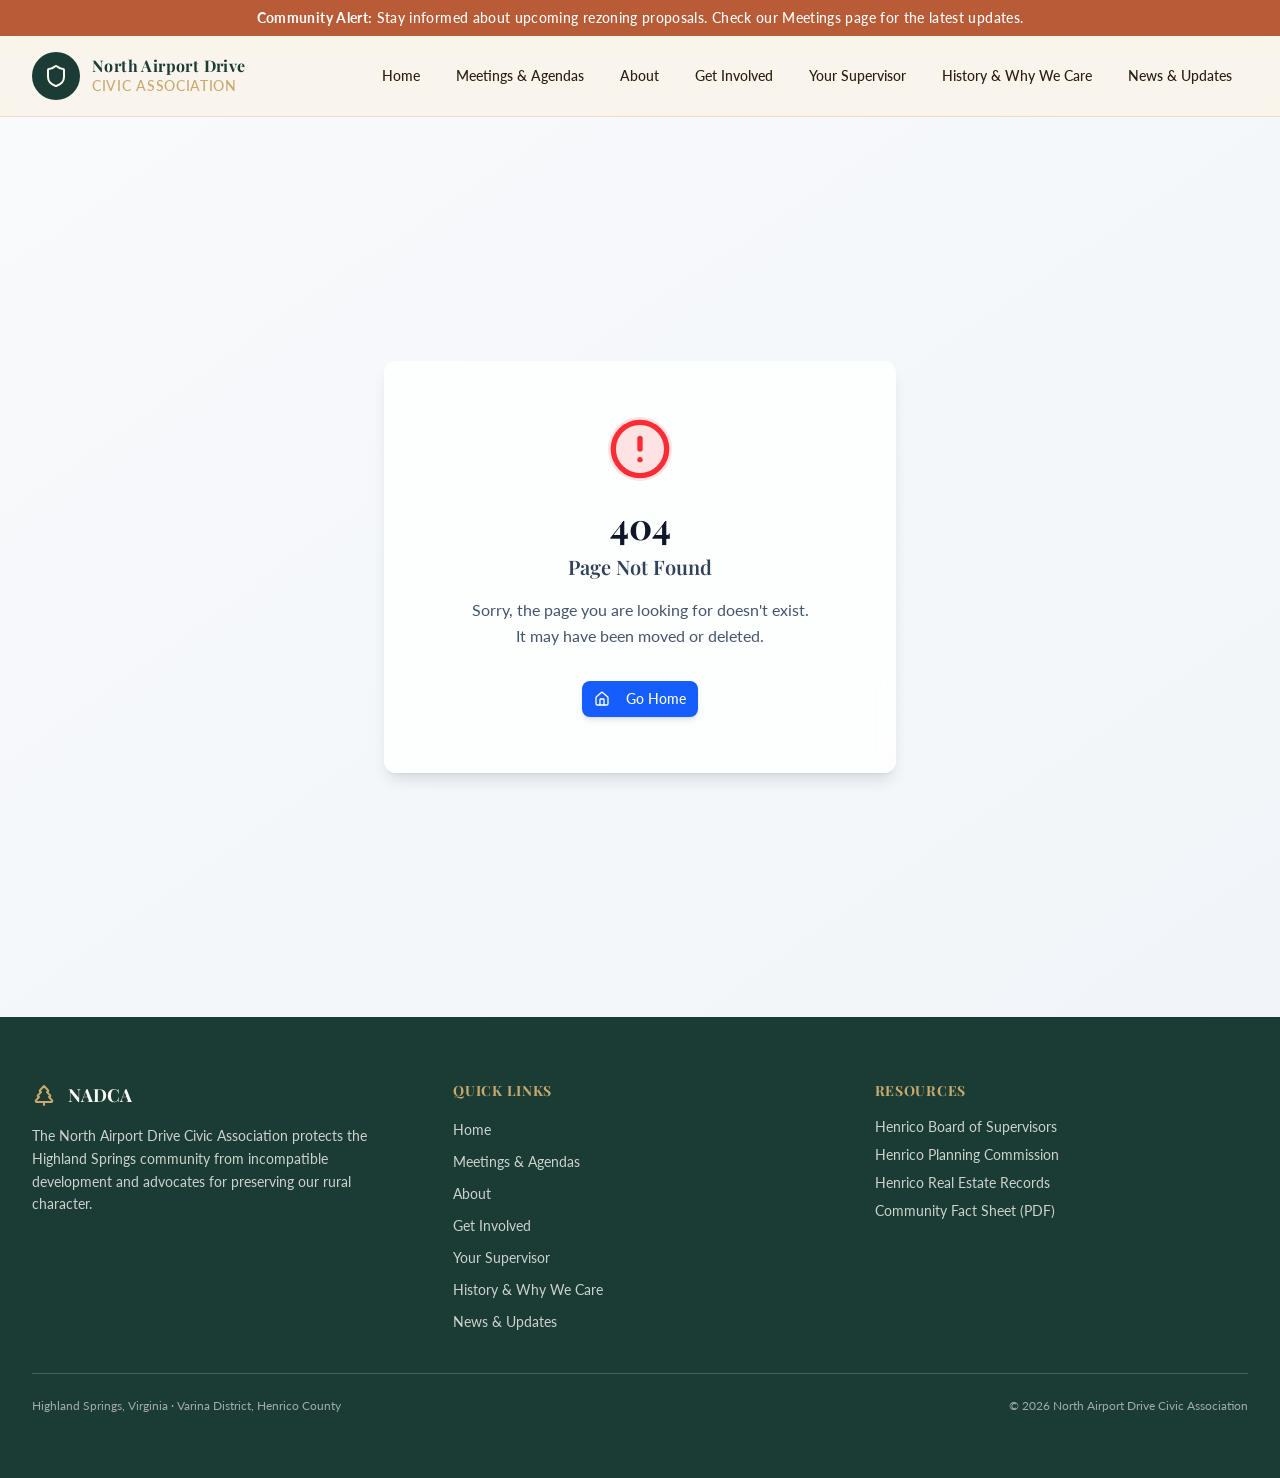
==== index.html @ 448555ab "1" ====
<!doctype html>
<html lang="en">

  <head>
    <meta charset="UTF-8" />
    <meta
      name="viewport"
      content="width=device-width, initial-scale=1.0, maximum-scale=1" />
    <title>North Airport Drive Civic Association</title>
    <link rel="preconnect" href="https://fonts.googleapis.com" />
    <link rel="preconnect" href="https://fonts.gstatic.com" crossorigin />
    <link href="https://fonts.googleapis.com/css2?family=Playfair+Display:wght@400;700;900&family=Lato:wght@300;400;700&display=swap" rel="stylesheet" />
    <script type="module" crossorigin src="/assets/index-DFFSlBD6.js"></script>
    <link rel="stylesheet" crossorigin href="/assets/index-BSHT3lUQ.css">
  </head>

  <body>
    <div id="root"></div>

  </body>

</html>
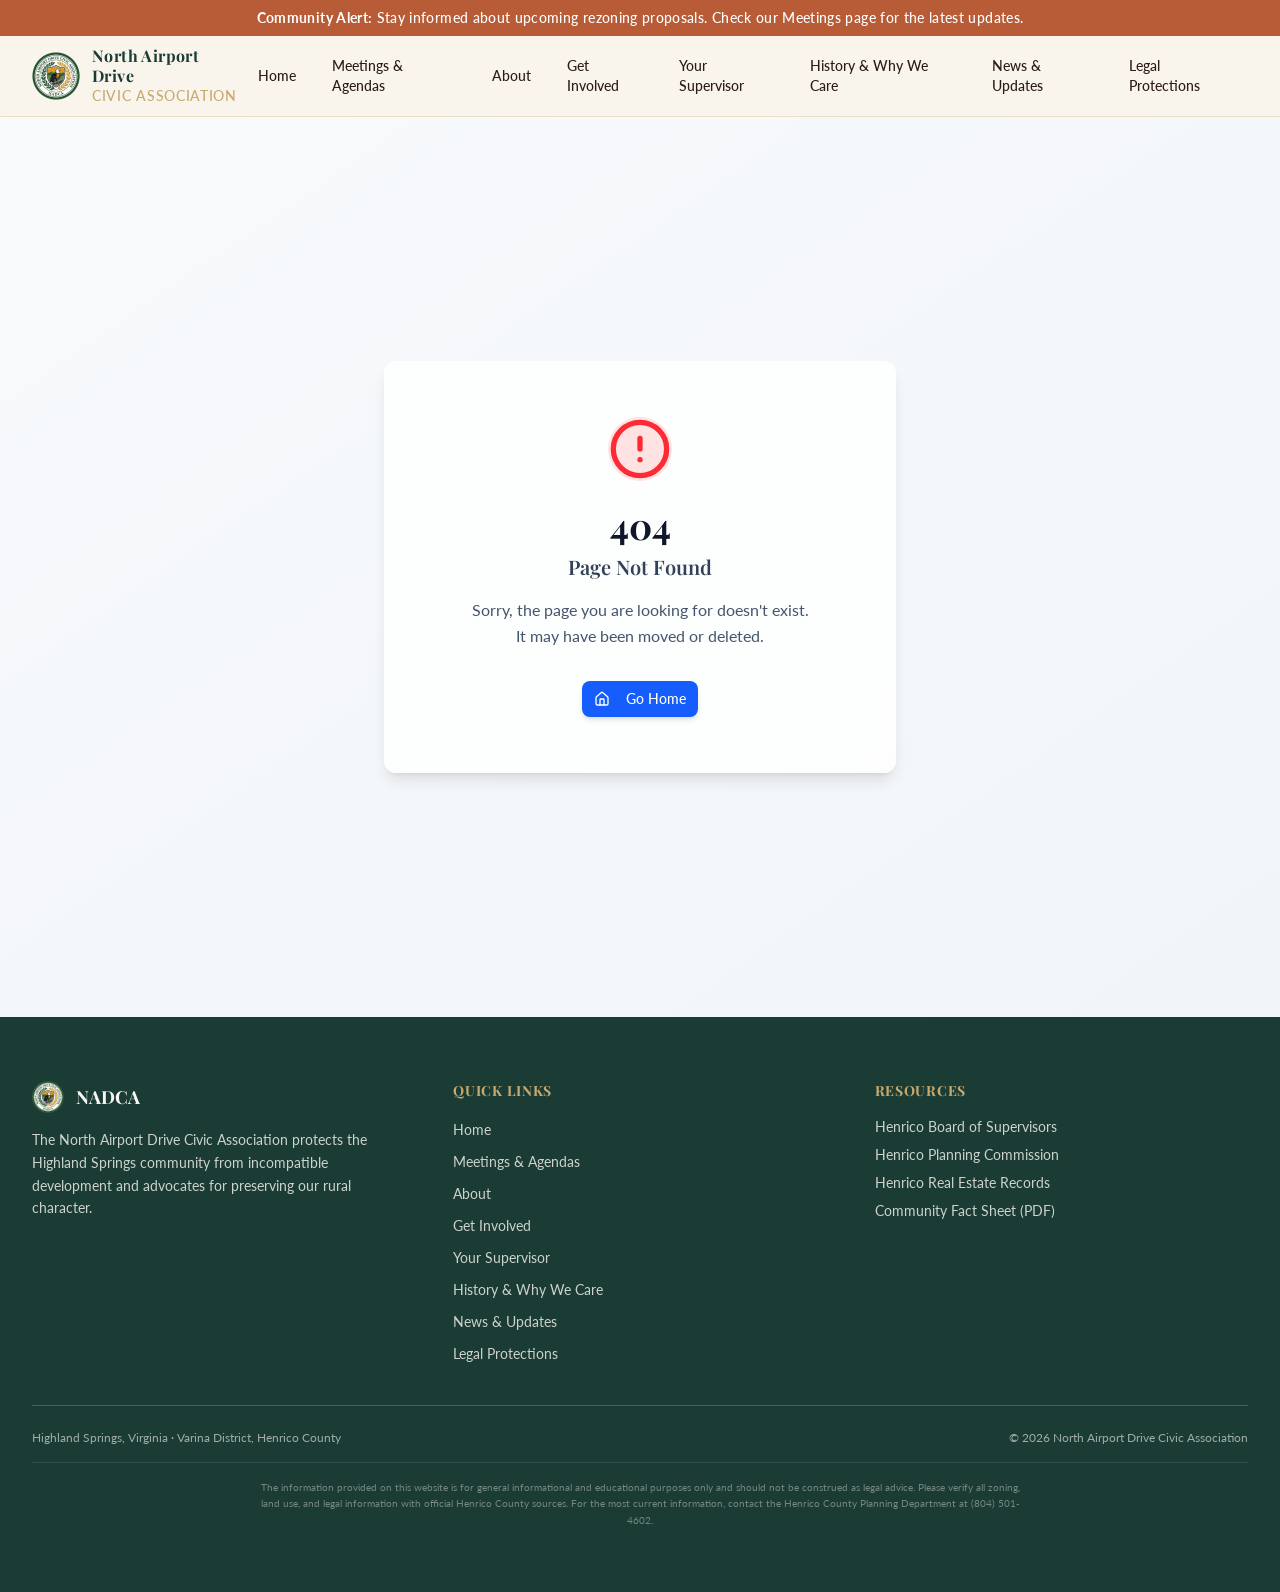
==== commit e84fcd3e: "2" ====
--- a/index.html
+++ b/index.html
@@ -7,11 +7,13 @@
       name="viewport"
       content="width=device-width, initial-scale=1.0, maximum-scale=1" />
     <title>North Airport Drive Civic Association</title>
+    <link rel="icon" type="image/x-icon" href="/favicon.ico" />
+    <link rel="apple-touch-icon" sizes="180x180" href="/apple-touch-icon.png" />
     <link rel="preconnect" href="https://fonts.googleapis.com" />
     <link rel="preconnect" href="https://fonts.gstatic.com" crossorigin />
     <link href="https://fonts.googleapis.com/css2?family=Playfair+Display:wght@400;700;900&family=Lato:wght@300;400;700&display=swap" rel="stylesheet" />
-    <script type="module" crossorigin src="/assets/index-DFFSlBD6.js"></script>
-    <link rel="stylesheet" crossorigin href="/assets/index-BSHT3lUQ.css">
+    <script type="module" crossorigin src="/assets/index-H6oolluJ.js"></script>
+    <link rel="stylesheet" crossorigin href="/assets/index-iOlB5VHy.css">
   </head>
 
   <body>
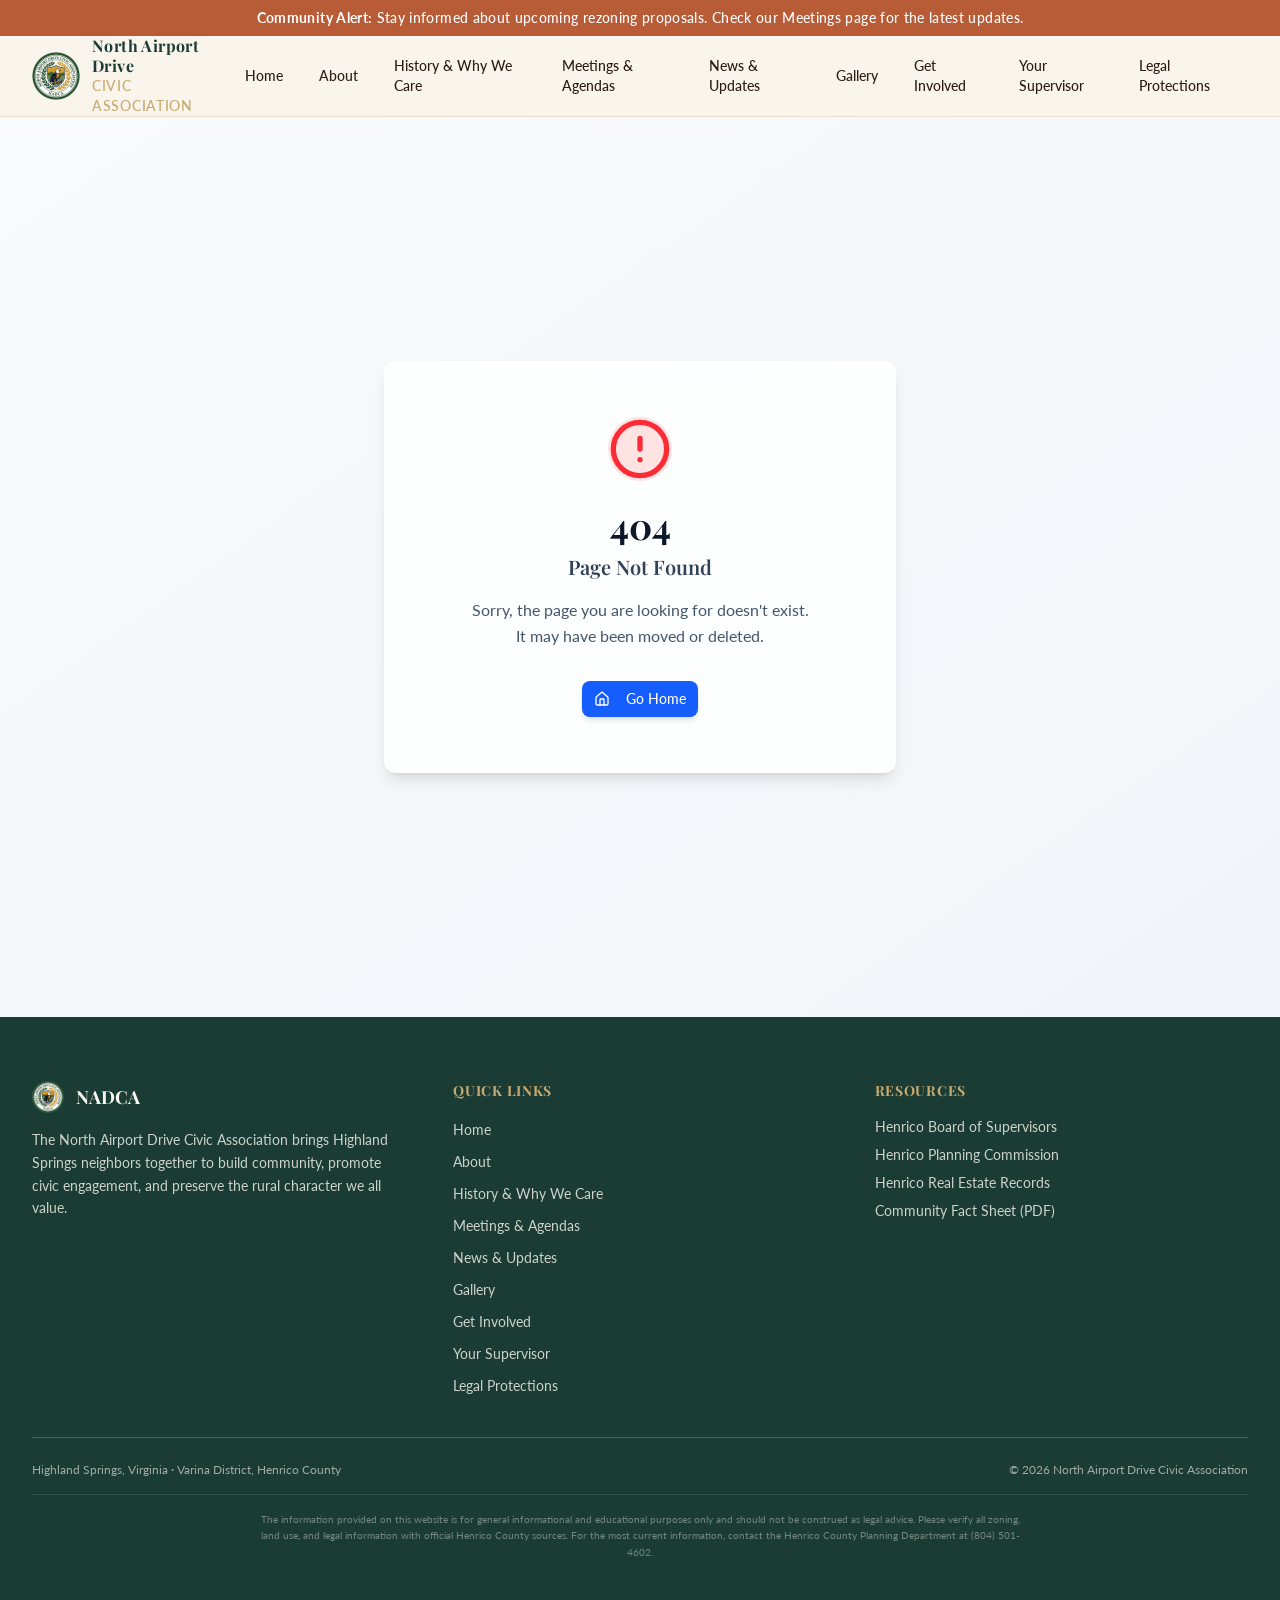
==== commit 33ec89f9: "2" ====
--- a/index.html
+++ b/index.html
@@ -12,8 +12,8 @@
     <link rel="preconnect" href="https://fonts.googleapis.com" />
     <link rel="preconnect" href="https://fonts.gstatic.com" crossorigin />
     <link href="https://fonts.googleapis.com/css2?family=Playfair+Display:wght@400;700;900&family=Lato:wght@300;400;700&display=swap" rel="stylesheet" />
-    <script type="module" crossorigin src="/assets/index-H6oolluJ.js"></script>
-    <link rel="stylesheet" crossorigin href="/assets/index-iOlB5VHy.css">
+    <script type="module" crossorigin src="/assets/index-Corue7c3.js"></script>
+    <link rel="stylesheet" crossorigin href="/assets/index-Bniq83EJ.css">
   </head>
 
   <body>
